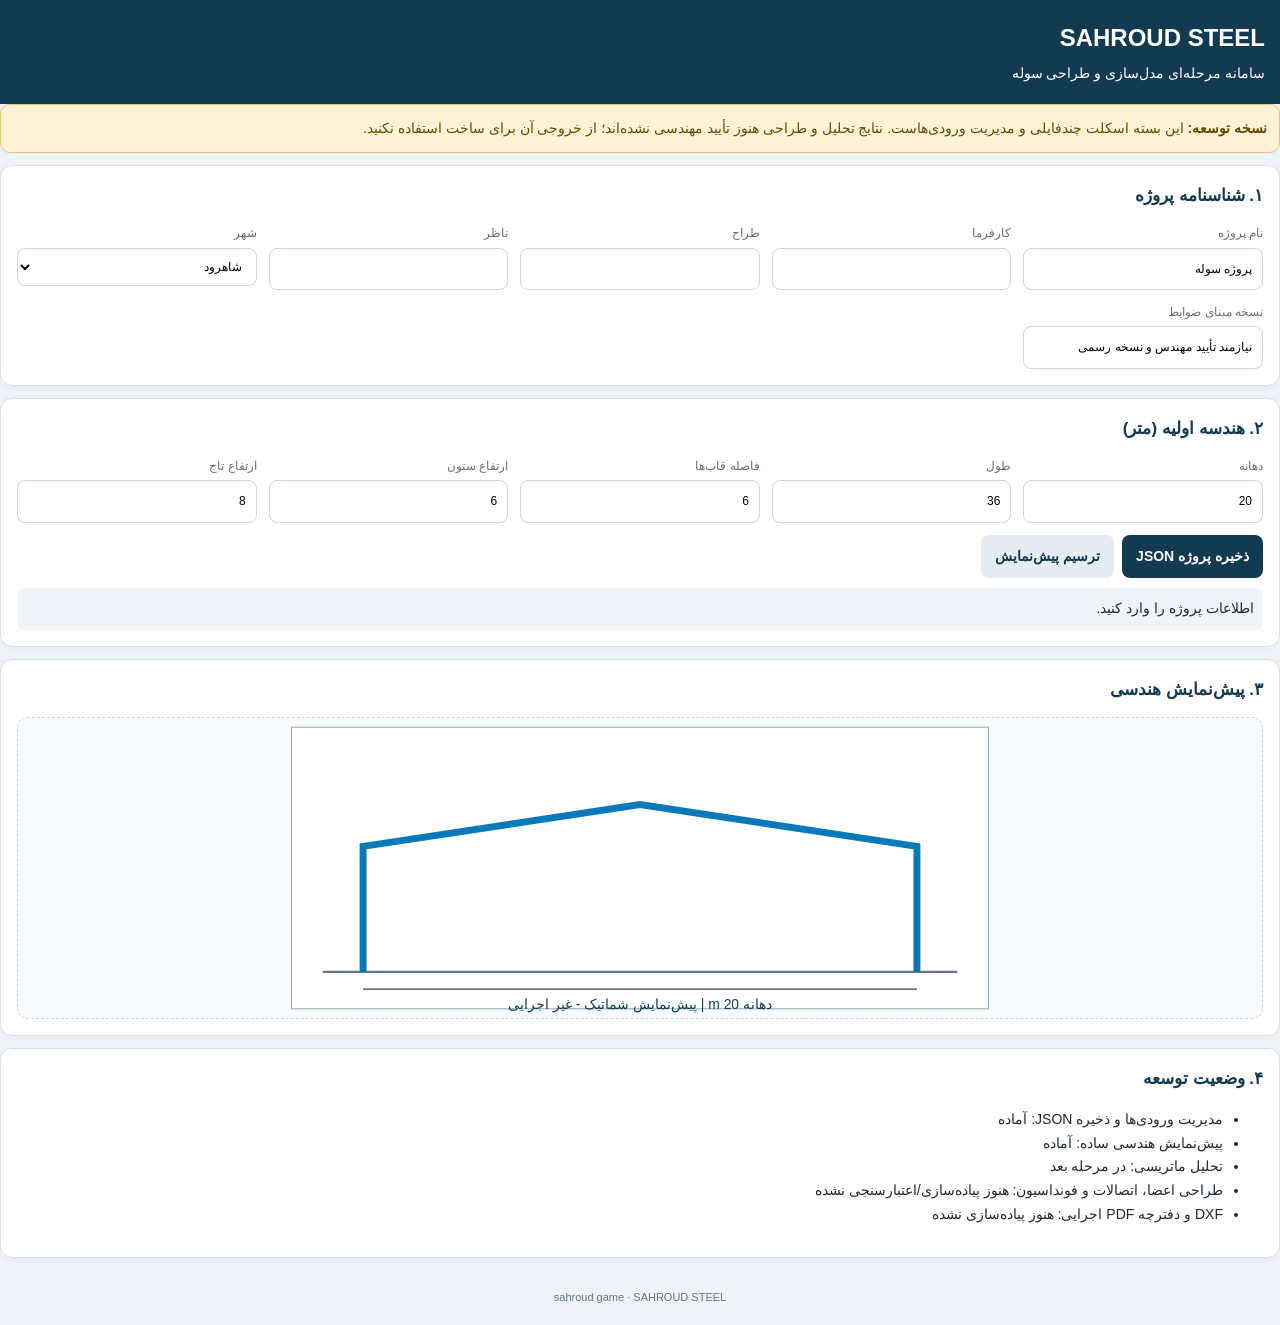
==== index.html @ 08e7190d "Add files via upload" ====
<!doctype html>
<html lang="fa" dir="rtl">
<head>
<meta charset="utf-8">
<meta name="viewport" content="width=device-width,initial-scale=1">
<meta name="theme-color" content="#123b52">
<title>SAHROUD STEEL | پروژه چندفایلی</title>
<link rel="stylesheet" href="css/style.css">
</head>
<body>
<header><h1>SAHROUD STEEL</h1><p>سامانه مرحله‌ای مدل‌سازی و طراحی سوله</p></header>
<main>
<div class="notice"><b>نسخه توسعه:</b> این بسته اسکلت چندفایلی و مدیریت ورودی‌هاست. نتایج تحلیل و طراحی هنوز تأیید مهندسی نشده‌اند؛ از خروجی آن برای ساخت استفاده نکنید.</div>
<section class="card">
<h2>۱. شناسنامه پروژه</h2>
<div class="grid">
<label>نام پروژه<input id="projectName" value="پروژه سوله"></label>
<label>کارفرما<input id="owner" value=""></label>
<label>طراح<input id="designer" value=""></label>
<label>ناظر<input id="inspector" value=""></label>
<label>شهر<select id="city"><option value="shahrud">شاهرود</option><option value="tehran">تهران</option><option value="mashhad">مشهد</option><option value="other">سایر / ورود دستی</option></select></label>
<label>نسخه مبنای ضوابط<input id="codeVersion" value="نیازمند تأیید مهندس و نسخه رسمی"></label>
</div>
</section>
<section class="card">
<h2>۲. هندسه اولیه (متر)</h2>
<div class="grid">
<label>دهانه<input id="span" type="number" min="1" step="0.1" value="20"></label>
<label>طول<input id="length" type="number" min="1" step="0.1" value="36"></label>
<label>فاصله قاب‌ها<input id="spacing" type="number" min="0.1" step="0.1" value="6"></label>
<label>ارتفاع ستون<input id="height" type="number" min="1" step="0.1" value="6"></label>
<label>ارتفاع تاج<input id="ridge" type="number" min="1" step="0.1" value="8"></label>
</div>
<div class="buttons">
<button id="saveProject">ذخیره پروژه JSON</button><button id="drawPreview" class="secondary">ترسیم پیش‌نمایش</button>
</div>
<div id="status" role="status">اطلاعات پروژه را وارد کنید.</div>
</section>
<section class="card">
<h2>۳. پیش‌نمایش هندسی</h2><div id="drawing" class="drawing"></div>
</section>
<section class="card">
<h2>۴. وضعیت توسعه</h2>
<ul><li>مدیریت ورودی‌ها و ذخیره JSON: آماده</li><li>پیش‌نمایش هندسی ساده: آماده</li><li>تحلیل ماتریسی: در مرحله بعد</li><li>طراحی اعضا، اتصالات و فونداسیون: هنوز پیاده‌سازی/اعتبارسنجی نشده</li><li>DXF و دفترچه PDF اجرایی: هنوز پیاده‌سازی نشده</li></ul>
</section>
</main>
<footer>sahroud game · SAHROUD STEEL</footer>
<script src="js/project.js"></script>
<script src="js/drawing.js"></script>
<script src="js/analysis.js"></script>
<script src="js/app.js"></script>
</body></html>
---- css/style.css ----
*{box-sizing:border-box}body{margin:0;background:#edf3f7;color:#1d2b34;font:14px/1.7 Tahoma,Arial,sans-serif}header{background:#123b52;color:white;padding:18px 15px}header h1{margin:0;font-size:24px}header p{margin:3px 0 0}.notice{background:#fff3d7;border:1px solid #e4c477;border-radius:10px;padding:12px;margin-bottom:12px;color:#674900}.card{background:white;border:1px solid #d4e0e8;border-radius:12px;padding:16px;margin:12px 0;box-shadow:0 2px 8px #123b5208}.card h2{margin:0 0 12px;color:#123b52;font-size:17px}.grid{display:grid;grid-template-columns:repeat(auto-fit,minmax(220px,1fr));gap:12px}label{display:block;color:#60717d;font-size:12px}input,select{display:block;width:100%;padding:10px;border:1px solid #cbd8e0;border-radius:8px;font:inherit;margin-top:4px;background:white}.buttons{display:flex;gap:8px;flex-wrap:wrap;margin-top:12px}button{border:0;border-radius:8px;padding:10px 14px;background:#123b52;color:white;font:inherit;font-weight:bold;cursor:pointer}button.secondary{background:#e4edf3;color:#123b52}#status{margin-top:10px;background:#eef4f7;border-radius:8px;padding:9px}.drawing{overflow:auto;background:#f8fbfd;border:1px dashed #c8d7e0;border-radius:10px;min-height:240px}.drawing svg{display:block;width:100%;min-width:480px;height:300px}footer{text-align:center;padding:18px;color:#647580;font-size:11px}@media(max-width:500px){header h1{font-size:20px}.card{padding:12px}}
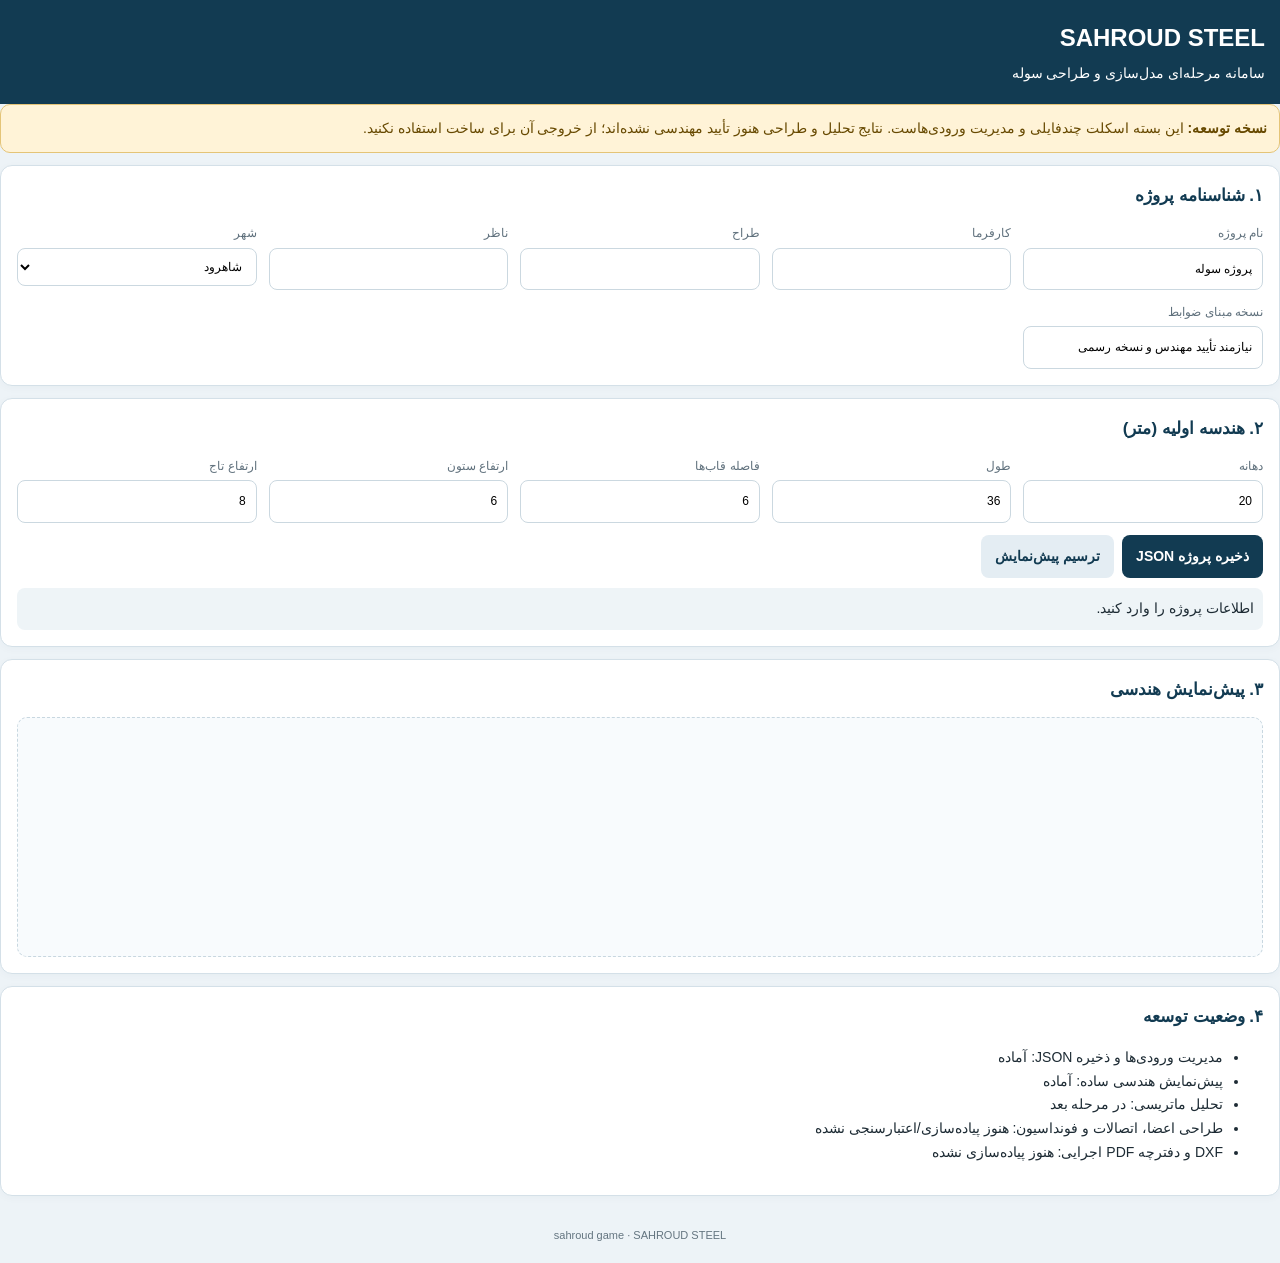
==== commit 0e714d49: "Connect app to shared SAHROUD COUNTER client" ====
--- a/index.html
+++ b/index.html
@@ -49,4 +49,9 @@
 <script src="js/drawing.js"></script>
 <script src="js/analysis.js"></script>
 <script src="js/app.js"></script>
+
+<!-- SAHROUD COUNTER shared analytics; activates after central API configuration and user consent -->
+<script>window.SAHROUD_COUNTER_CONFIG={appId:"steel",appName:"SAHROUD Steel",version:"1.0"};</script>
+<script src="https://sahroud.github.io/A/counter/config.js"></script>
+<script src="https://sahroud.github.io/A/counter/client.js" defer></script>
 </body></html>
